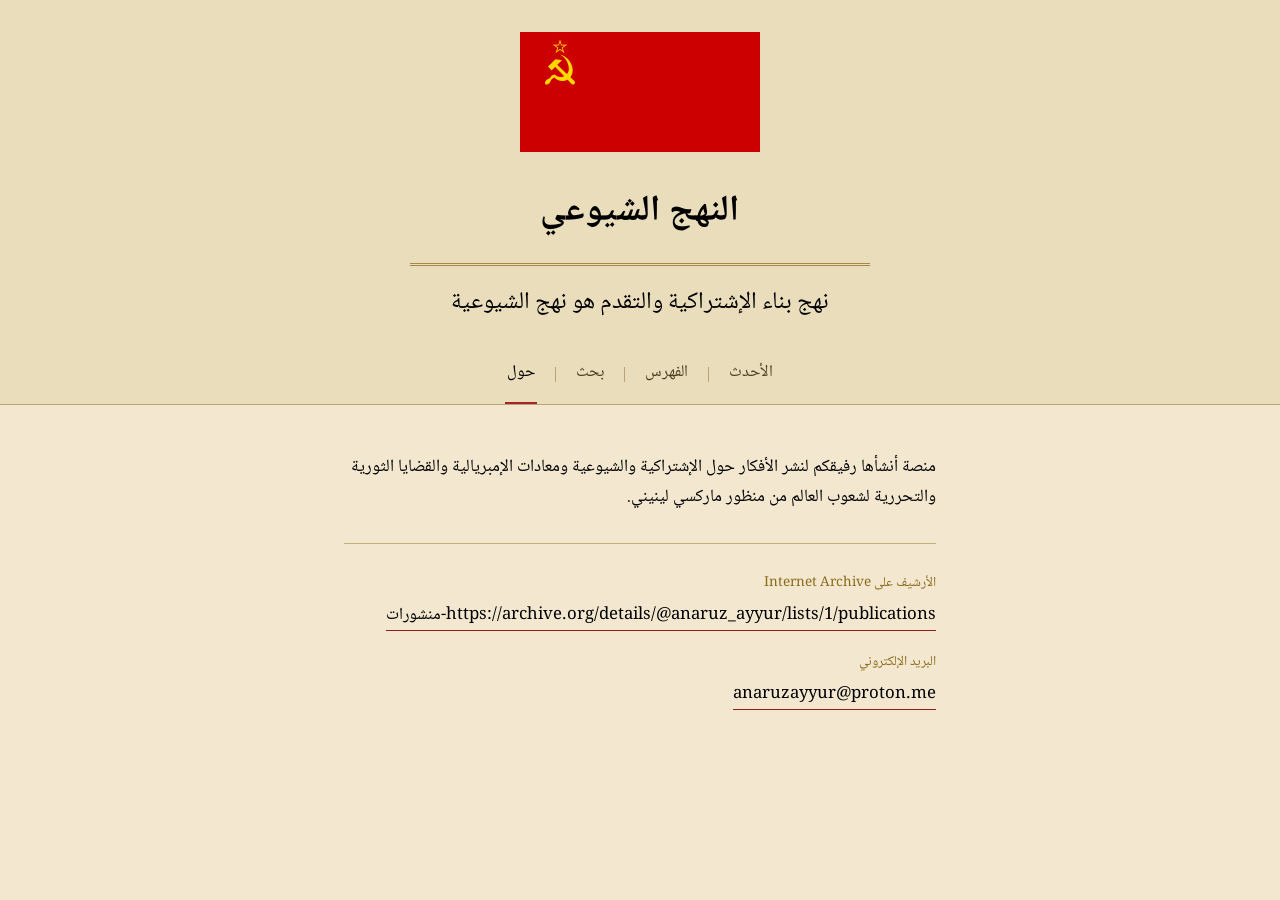
==== about.html @ 6d573a95 "Add files via upload" ====
<!DOCTYPE html>
<html lang="ar" dir="rtl">
<head>
  <meta charset="UTF-8">
  <meta name="viewport" content="width=device-width, initial-scale=1">
  <title>النهج الشيوعي</title>
  <link rel="icon" href="images/logo.png">
  <link rel="preconnect" href="https://fonts.googleapis.com">
  <link rel="preconnect" href="https://fonts.gstatic.com" crossorigin>
  <link rel="stylesheet" href="style.css">
  <script src="config.js"></script>
  <script src="app.js"></script>
</head>
<body>
  <header id="masthead" class="masthead"></header>

  <main>
    <div class="about-sheet">
      <p>منصة أنشأها رفيقكم لنشر الأفكار حول الإشتراكية والشيوعية ومعادات الإمبريالية والقضايا الثورية والتحررية لشعوب العالم من منظور ماركسي لينيني.</p>

      <hr class="about-sheet__divider">

      <div class="about-field">
        <span class="about-field__label">الأرشيف على Internet Archive</span>
        <span class="about-field__value" id="archive-link"></span>
      </div>

      <div class="about-field">
        <span class="about-field__label">البريد الإلكتروني</span>
        <span class="about-field__value" id="email-link"></span>
      </div>
    </div>
  </main>

  <script>
    renderMasthead("about");

    document.getElementById("archive-link").innerHTML =
      `<a href="${SITE_CONFIG.archiveUrl}" target="_blank" rel="noopener">${SITE_CONFIG.archiveUrl}</a>`;
    document.getElementById("email-link").innerHTML =
      `<a href="mailto:${SITE_CONFIG.email}">${SITE_CONFIG.email}</a>`;
  </script>
</body>
</html>
---- style.css ----
@import url('https://fonts.googleapis.com/css2?family=Noto+Naskh+Arabic:wght@400..700&display=swap');

:root{
  --bg: #F3E8CF;
  --bg-raised: #EADDBB;
  --card: #FBF4E3;
  --line: #B7A576;
  --text: #000000;
  --text-dim: #4A4022;
  --red: #8B1E1E;
  --red-bright: #A32626;
  --gold: #8A6B1D;
  --gold-dim: #A38A45;
  --focus: #A32626;
  --font: "Noto Naskh Arabic", "Traditional Arabic", serif;
}

*, *::before, *::after{ box-sizing: border-box; }

html{ background: var(--bg); }

body{
  margin: 0;
  min-height: 100vh;
  background: var(--bg);
  color: var(--text);
  font-family: var(--font);
  font-size: 17px;
  line-height: 1.75;
  direction: rtl;
  -webkit-font-smoothing: antialiased;
}

a{ color: inherit; }

::selection{ background: var(--red); color: #fff; }

:focus-visible{
  outline: 2px solid var(--focus);
  outline-offset: 3px;
}

img{ max-width: 100%; display: block; }

.masthead{
  border-bottom: 1px solid var(--line);
  background: var(--bg-raised);
  padding: 2rem 1.5rem 0;
}

.masthead__inner{
  max-width: 880px;
  margin: 0 auto;
  text-align: center;
}

.masthead__emblem-link{
  display: inline-block;
}

.masthead__emblem{
  width: clamp(160px, 24vw, 240px);
  height: auto;
  margin: 0 auto 1.1rem;
}

.masthead__title{
  margin: 0;
  font-family: var(--font);
  font-weight: 700;
  font-size: 36px;
  letter-spacing: 0.01em;
  color: var(--text);
}

.masthead__title a{ text-decoration: none; }

.masthead__rule{
  max-width: 460px;
  margin: 1.15rem auto 0;
  border: 0;
  border-top: 3px double var(--gold-dim);
}

.masthead__tagline{
  margin: 0.9rem auto 0;
  max-width: 34rem;
  font-size: 24px;
  color: var(--text);
  line-height: 1.9;
}

.nav{ margin-top: 1.2rem; }
.nav__list{
  list-style: none;
  display: flex;
  flex-wrap: wrap;
  justify-content: center;
  align-items: center;
  gap: 0.4rem 0;
  margin: 0;
  padding: 0;
}
.nav__list li{ display: flex; align-items: center; }
.nav__list li + li::before{
  content: "";
  width: 1px;
  height: 0.9em;
  background: var(--line);
  margin: 0 1.1rem;
}
.nav__link{
  text-decoration: none;
  color: var(--text-dim);
  font-size: 1.02rem;
  padding: 0.9rem 0.15rem;
  border-bottom: 2px solid transparent;
  transition: color 0.15s ease, border-color 0.15s ease;
}
.nav__link:hover{ color: var(--text); }
.nav__link[aria-current="page"]{
  color: var(--text);
  border-bottom-color: var(--red-bright);
}

main{
  max-width: 1080px;
  margin: 0 auto;
  padding: 3rem 1.5rem 5rem;
}

.page-intro{
  text-align: center;
  max-width: 40rem;
  margin: 0 auto 2.6rem;
}
.page-intro h1{
  font-size: 1.55rem;
  font-weight: 700;
  color: var(--text);
  margin: 0 0 0.5rem;
}
.page-intro p{
  color: var(--text-dim);
  margin: 0;
}

.issue-grid{
  display: grid;
  grid-template-columns: repeat(auto-fill, minmax(190px, 1fr));
  gap: 2.2rem 1.7rem;
}

.plate{
  text-decoration: none;
  color: inherit;
  display: block;
}

.plate__frame{
  background: var(--card);
  border: 1px solid var(--gold-dim);
  padding: 10px;
  box-shadow: 7px 7px 0 rgba(30,20,5,0.22);
  transition: transform 0.18s ease, box-shadow 0.18s ease;
  aspect-ratio: 3 / 4;
  display: flex;
  align-items: center;
  justify-content: center;
  overflow: hidden;
}
.plate__frame img{
  width: 100%;
  height: 100%;
  object-fit: cover;
  object-position: top center;
}
.plate__frame--empty{
  color: var(--gold-dim);
  font-size: 0.9rem;
  text-align: center;
  padding: 1rem;
}

.plate:hover .plate__frame,
.plate:focus-visible .plate__frame{
  transform: translate(-3px, -3px);
  box-shadow: 10px 10px 0 rgba(30,20,5,0.28);
}

.plate__title{
  margin-top: 0.9rem;
  font-size: 1.04rem;
  line-height: 1.5;
  color: var(--text);
}
.plate__meta{
  margin-top: 0.25rem;
  font-size: 0.85rem;
  color: var(--text-dim);
}

.empty-state{
  text-align: center;
  padding: 4rem 1.5rem;
  color: var(--text-dim);
}
.empty-state strong{
  display: block;
  color: var(--text);
  font-size: 1.15rem;
  margin-bottom: 0.4rem;
}

.search-box{
  max-width: 34rem;
  margin: 0 auto 3rem;
  position: relative;
}
.search-box input{
  width: 100%;
  background: transparent;
  border: none;
  border-bottom: 2px solid var(--line);
  color: var(--text);
  font-family: var(--font);
  font-size: 1.25rem;
  padding: 0.6rem 0.2rem;
  text-align: center;
  transition: border-color 0.15s ease;
}
.search-box input::placeholder{ color: var(--text-dim); }
.search-box input:focus{
  outline: none;
  border-bottom-color: var(--red-bright);
}
.search-count{
  text-align: center;
  color: var(--text-dim);
  font-size: 0.9rem;
  margin: -1.7rem 0 2.4rem;
}

.archive-year{
  font-size: 1.6rem;
  color: var(--text);
  border-bottom: 3px double var(--gold-dim);
  padding-bottom: 0.5rem;
  margin: 3rem 0 1.6rem;
}
.archive-year:first-of-type{ margin-top: 0; }

.archive-month{
  font-size: 1.1rem;
  color: var(--red);
  margin: 1.8rem 0 1.2rem;
}

.about-sheet{
  max-width: 640px;
  margin: 0 auto;
  color: var(--text);
  padding: 0 clamp(0.5rem, 4vw, 1.5rem);
}
.about-sheet p{
  margin: 0 0 1.4rem;
  font-size: 1.08rem;
}
.about-sheet__divider{
  border: 0;
  border-top: 1px solid var(--gold-dim);
  margin: 1.8rem 0;
  opacity: 0.6;
}
.about-field{ margin-bottom: 1.3rem; }
.about-field__label{
  display: block;
  font-size: 0.85rem;
  color: var(--gold);
  margin-bottom: 0.3rem;
}
.about-field__value a,
.about-field__value{
  font-size: 1.05rem;
  text-decoration: none;
  border-bottom: 1px solid var(--red);
  color: var(--text);
}
.about-field__value a:hover{ color: var(--red); }

.btn{
  display: inline-block;
  font-family: var(--font);
  font-size: 1rem;
  text-decoration: none;
  padding: 0.7rem 1.6rem;
  border: 1px solid var(--gold-dim);
  color: var(--text);
  background: transparent;
  cursor: pointer;
  transition: background 0.15s ease, color 0.15s ease, border-color 0.15s ease;
}
.btn:hover{
  border-color: var(--red-bright);
  color: var(--red-bright);
}
.btn--primary{
  background: var(--red);
  border-color: var(--red);
  color: #fff;
}
.btn--primary:hover{
  background: var(--red-bright);
  border-color: var(--red-bright);
  color: #fff;
}

.admin{ max-width: 720px; margin: 0 auto; }
.admin h2{
  color: var(--text);
  font-size: 1.25rem;
  border-bottom: 1px solid var(--line);
  padding-bottom: 0.6rem;
  margin: 2.6rem 0 1.4rem;
}
.admin h2:first-of-type{ margin-top: 0; }

.field{ margin-bottom: 1.1rem; }
.field label{
  display: block;
  font-size: 0.9rem;
  color: var(--text-dim);
  margin-bottom: 0.35rem;
}
.field input[type=text],
.field input[type=password],
.field input[type=date],
.field input[type=file]{
  width: 100%;
  background: var(--card);
  border: 1px solid var(--line);
  color: var(--text);
  font-family: var(--font);
  font-size: 1rem;
  padding: 0.65rem 0.8rem;
}
.field input:focus{
  outline: none;
  border-color: var(--red-bright);
}
.field-row{
  display: grid;
  grid-template-columns: 1fr 1fr;
  gap: 1rem;
}
@media (max-width: 560px){
  .field-row{ grid-template-columns: 1fr; }
}

.status-line{
  min-height: 1.4em;
  font-size: 0.9rem;
  margin-top: 0.8rem;
}
.status-line[data-state="busy"]{ color: var(--gold); }
.status-line[data-state="ok"]{ color: #3F6B2A; }
.status-line[data-state="error"]{ color: var(--red-bright); }

.admin-list{
  list-style: none;
  margin: 0;
  padding: 0;
  border-top: 1px solid var(--line);
}
.admin-row{
  display: flex;
  gap: 1rem;
  align-items: center;
  padding: 0.9rem 0;
  border-bottom: 1px solid var(--line);
}
.admin-row__thumb{
  width: 46px;
  height: 60px;
  object-fit: cover;
  border: 1px solid var(--gold-dim);
  flex-shrink: 0;
  background: var(--card);
}
.admin-row__body{ flex: 1; min-width: 0; }
.admin-row__title{ color: var(--text); font-size: 1rem; }
.admin-row__title input{
  width: 100%;
  background: transparent;
  border: none;
  border-bottom: 1px solid transparent;
  color: var(--text);
  font-family: var(--font);
  font-size: 1rem;
  padding: 0.1rem 0;
}
.admin-row__title input:focus{
  outline: none;
  border-bottom-color: var(--red-bright);
}
.admin-row__date{ color: var(--text-dim); font-size: 0.82rem; margin-top: 0.15rem; }
.admin-row__date input{
  background: transparent;
  border: none;
  color: inherit;
  font-family: inherit;
  padding: 0;
}
.admin-row__actions{ display: flex; gap: 0.5rem; flex-shrink: 0; }
.icon-btn{
  background: none;
  border: 1px solid var(--line);
  color: var(--text-dim);
  font-family: var(--font);
  font-size: 0.85rem;
  padding: 0.35rem 0.8rem;
  cursor: pointer;
}
.icon-btn:hover{ border-color: var(--gold-dim); color: var(--gold); }
.icon-btn--danger:hover{ border-color: var(--red); color: var(--red-bright); }

@media (max-width: 640px){
  .masthead{ padding: 1.5rem 1rem 0; }
  .nav{ margin-top: 1rem; }
  .nav__list li + li::before{ margin: 0 0.7rem; }
  .nav__link{ font-size: 0.95rem; padding: 0.6rem 0.1rem; }
  main{ padding: 2rem 1rem 3.5rem; }
  .issue-grid{
    grid-template-columns: repeat(auto-fill, minmax(130px, 1fr));
    gap: 1.6rem 1rem;
  }
  .plate__title{ font-size: 0.95rem; }
  .search-box input{ font-size: 1.05rem; }
  .admin-row{ flex-wrap: wrap; }
  .admin-row__actions{ width: 100%; justify-content: flex-end; }
}

@media (prefers-reduced-motion: reduce){
  *{ transition: none !important; animation: none !important; }
}
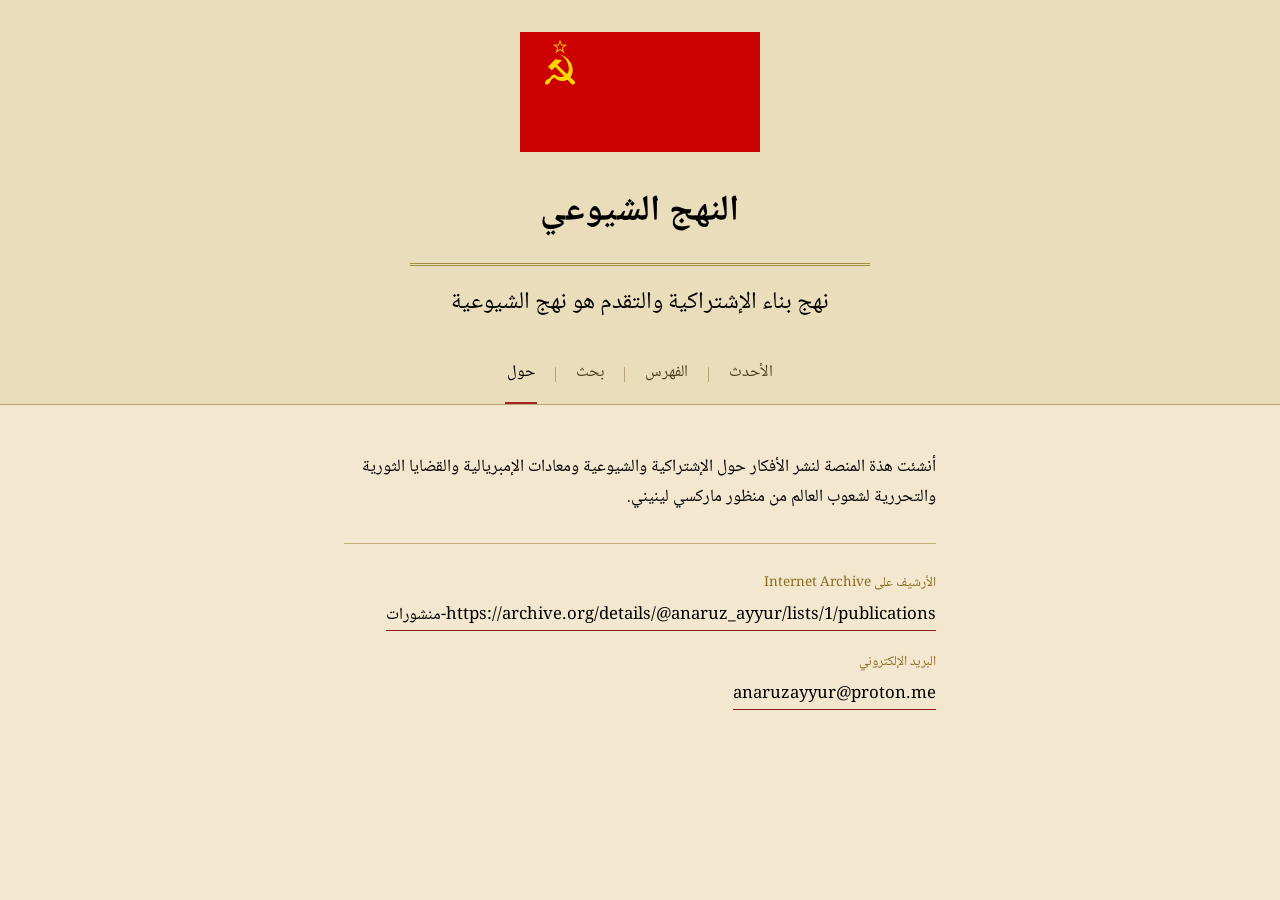
==== commit 201f22a1: "Update paragraph text in about.html" ====
--- a/about.html
+++ b/about.html
@@ -16,7 +16,7 @@
 
   <main>
     <div class="about-sheet">
-      <p>منصة أنشأها رفيقكم لنشر الأفكار حول الإشتراكية والشيوعية ومعادات الإمبريالية والقضايا الثورية والتحررية لشعوب العالم من منظور ماركسي لينيني.</p>
+      <p>أنشئت هذة المنصة لنشر الأفكار حول الإشتراكية والشيوعية ومعادات الإمبريالية والقضايا الثورية والتحررية لشعوب العالم من منظور ماركسي لينيني.</p>
 
       <hr class="about-sheet__divider">
 
--- a/style.css
+++ b/style.css
@@ -161,8 +161,7 @@
   background: var(--card);
   border: 1px solid var(--gold-dim);
   padding: 10px;
-  box-shadow: 7px 7px 0 rgba(30,20,5,0.22);
-  transition: transform 0.18s ease, box-shadow 0.18s ease;
+  transition: transform 0.18s ease;
   aspect-ratio: 3 / 4;
   display: flex;
   align-items: center;
@@ -185,18 +184,17 @@
 .plate:hover .plate__frame,
 .plate:focus-visible .plate__frame{
   transform: translate(-3px, -3px);
-  box-shadow: 10px 10px 0 rgba(30,20,5,0.28);
 }
 
 .plate__title{
   margin-top: 0.9rem;
-  font-size: 1.04rem;
+  font-size: calc(1.04rem + 3px);
   line-height: 1.5;
   color: var(--text);
 }
 .plate__meta{
   margin-top: 0.25rem;
-  font-size: 0.85rem;
+  font-size: calc(0.85rem + 3px);
   color: var(--text-dim);
 }
 
@@ -242,19 +240,55 @@
 }
 
 .archive-year{
+  border-bottom: 3px double var(--gold-dim);
+  margin: 3rem 0 1.6rem;
+  padding-bottom: 0.4rem;
+}
+.archive-year:first-of-type{ margin-top: 0; }
+.archive-year__summary{
+  list-style: none;
+  cursor: pointer;
   font-size: 1.6rem;
   color: var(--text);
-  border-bottom: 3px double var(--gold-dim);
   padding-bottom: 0.5rem;
-  margin: 3rem 0 1.6rem;
-}
-.archive-year:first-of-type{ margin-top: 0; }
+  display: flex;
+  align-items: center;
+  justify-content: space-between;
+  user-select: none;
+}
+.archive-year__summary::-webkit-details-marker{ display: none; }
+.archive-year__summary::after{
+  content: "−";
+  font-size: 1.3rem;
+  color: var(--gold-dim);
+  margin-inline-start: 1rem;
+}
+.archive-year:not([open]) .archive-year__summary::after{ content: "+"; }
+.archive-year:not([open]){ padding-bottom: 0; }
 
 .archive-month{
+  margin: 1.8rem 0 1.2rem;
+}
+.archive-month:last-child{ margin-bottom: 0.4rem; }
+.archive-month__summary{
+  list-style: none;
+  cursor: pointer;
   font-size: 1.1rem;
   color: var(--red);
-  margin: 1.8rem 0 1.2rem;
-}
+  display: flex;
+  align-items: center;
+  justify-content: space-between;
+  user-select: none;
+}
+.archive-month__summary::-webkit-details-marker{ display: none; }
+.archive-month__summary::after{
+  content: "−";
+  font-size: 1rem;
+  color: var(--gold-dim);
+  margin-inline-start: 1rem;
+}
+.archive-month:not([open]) .archive-month__summary::after{ content: "+"; }
+.archive-month .issue-grid{ margin-top: 1.2rem; }
 
 .about-sheet{
   max-width: 640px;
@@ -410,6 +444,25 @@
   color: inherit;
   font-family: inherit;
   padding: 0;
+}
+.admin-row__replace{
+  display: flex;
+  flex-wrap: wrap;
+  gap: 0.9rem;
+  margin-top: 0.6rem;
+}
+.admin-row__replace-label{
+  display: flex;
+  flex-direction: column;
+  gap: 0.25rem;
+  font-size: 0.78rem;
+  color: var(--gold);
+}
+.admin-row__replace-label input[type=file]{
+  font-family: var(--font);
+  font-size: 0.78rem;
+  color: var(--text-dim);
+  max-width: 220px;
 }
 .admin-row__actions{ display: flex; gap: 0.5rem; flex-shrink: 0; }
 .icon-btn{
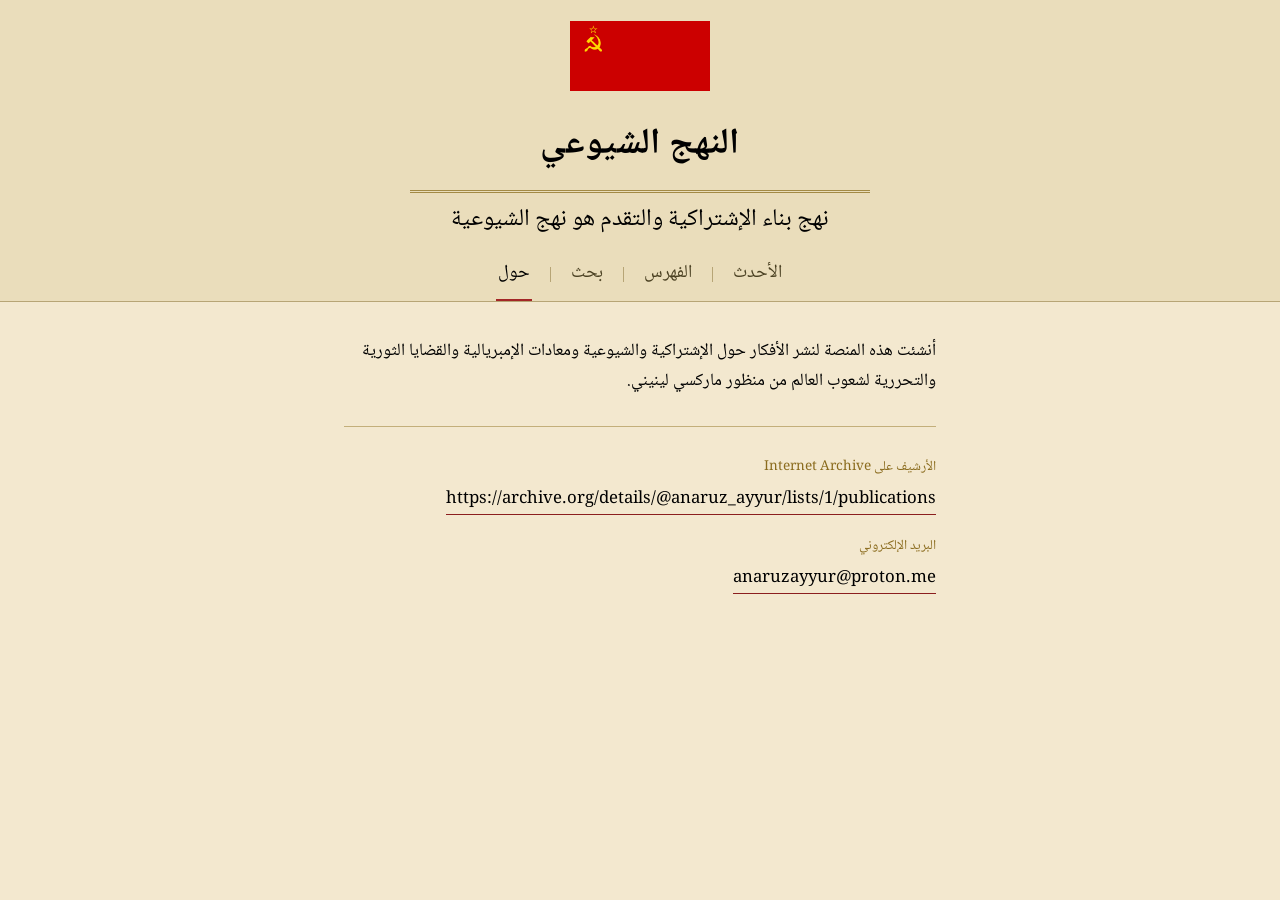
==== commit 9c30de4c: "Add files via upload" ====
--- a/about.html
+++ b/about.html
@@ -16,7 +16,7 @@
 
   <main>
     <div class="about-sheet">
-      <p>أنشئت هذة المنصة لنشر الأفكار حول الإشتراكية والشيوعية ومعادات الإمبريالية والقضايا الثورية والتحررية لشعوب العالم من منظور ماركسي لينيني.</p>
+      <p>أنشئت هذه المنصة لنشر الأفكار حول الإشتراكية والشيوعية ومعادات الإمبريالية والقضايا الثورية والتحررية لشعوب العالم من منظور ماركسي لينيني.</p>
 
       <hr class="about-sheet__divider">
 
--- a/style.css
+++ b/style.css
@@ -45,7 +45,7 @@
 .masthead{
   border-bottom: 1px solid var(--line);
   background: var(--bg-raised);
-  padding: 2rem 1.5rem 0;
+  padding: 1.3rem 1.5rem 0;
 }
 
 .masthead__inner{
@@ -59,9 +59,9 @@
 }
 
 .masthead__emblem{
-  width: clamp(160px, 24vw, 240px);
+  width: clamp(100px, 12vw, 140px);
   height: auto;
-  margin: 0 auto 1.1rem;
+  margin: 0 auto 0.7rem;
 }
 
 .masthead__title{
@@ -77,20 +77,20 @@
 
 .masthead__rule{
   max-width: 460px;
-  margin: 1.15rem auto 0;
+  margin: 0.8rem auto 0;
   border: 0;
   border-top: 3px double var(--gold-dim);
 }
 
 .masthead__tagline{
-  margin: 0.9rem auto 0;
+  margin: 0.6rem auto 0;
   max-width: 34rem;
   font-size: 24px;
   color: var(--text);
-  line-height: 1.9;
-}
-
-.nav{ margin-top: 1.2rem; }
+  line-height: 1.5;
+}
+
+.nav{ margin-top: 0.6rem; }
 .nav__list{
   list-style: none;
   display: flex;
@@ -112,8 +112,8 @@
 .nav__link{
   text-decoration: none;
   color: var(--text-dim);
-  font-size: 1.02rem;
-  padding: 0.9rem 0.15rem;
+  font-size: calc(1.02rem + 2px);
+  padding: 0.6rem 0.15rem;
   border-bottom: 2px solid transparent;
   transition: color 0.15s ease, border-color 0.15s ease;
 }
@@ -126,23 +126,7 @@
 main{
   max-width: 1080px;
   margin: 0 auto;
-  padding: 3rem 1.5rem 5rem;
-}
-
-.page-intro{
-  text-align: center;
-  max-width: 40rem;
-  margin: 0 auto 2.6rem;
-}
-.page-intro h1{
-  font-size: 1.55rem;
-  font-weight: 700;
-  color: var(--text);
-  margin: 0 0 0.5rem;
-}
-.page-intro p{
-  color: var(--text-dim);
-  margin: 0;
+  padding: 2.2rem 1.5rem 5rem;
 }
 
 .issue-grid{
@@ -478,11 +462,14 @@
 .icon-btn--danger:hover{ border-color: var(--red); color: var(--red-bright); }
 
 @media (max-width: 640px){
-  .masthead{ padding: 1.5rem 1rem 0; }
-  .nav{ margin-top: 1rem; }
+  .masthead{ padding: 1rem 1rem 0; }
+  .masthead__emblem{ width: clamp(80px, 22vw, 110px); margin: 0 auto 0.5rem; }
+  .masthead__rule{ margin: 0.6rem auto 0; }
+  .masthead__tagline{ margin: 0.5rem auto 0; }
+  .nav{ margin-top: 0.4rem; }
   .nav__list li + li::before{ margin: 0 0.7rem; }
-  .nav__link{ font-size: 0.95rem; padding: 0.6rem 0.1rem; }
-  main{ padding: 2rem 1rem 3.5rem; }
+  .nav__link{ font-size: calc(0.95rem + 2px); padding: 0.45rem 0.1rem; }
+  main{ padding: 1.4rem 1rem 3.5rem; }
   .issue-grid{
     grid-template-columns: repeat(auto-fill, minmax(130px, 1fr));
     gap: 1.6rem 1rem;
